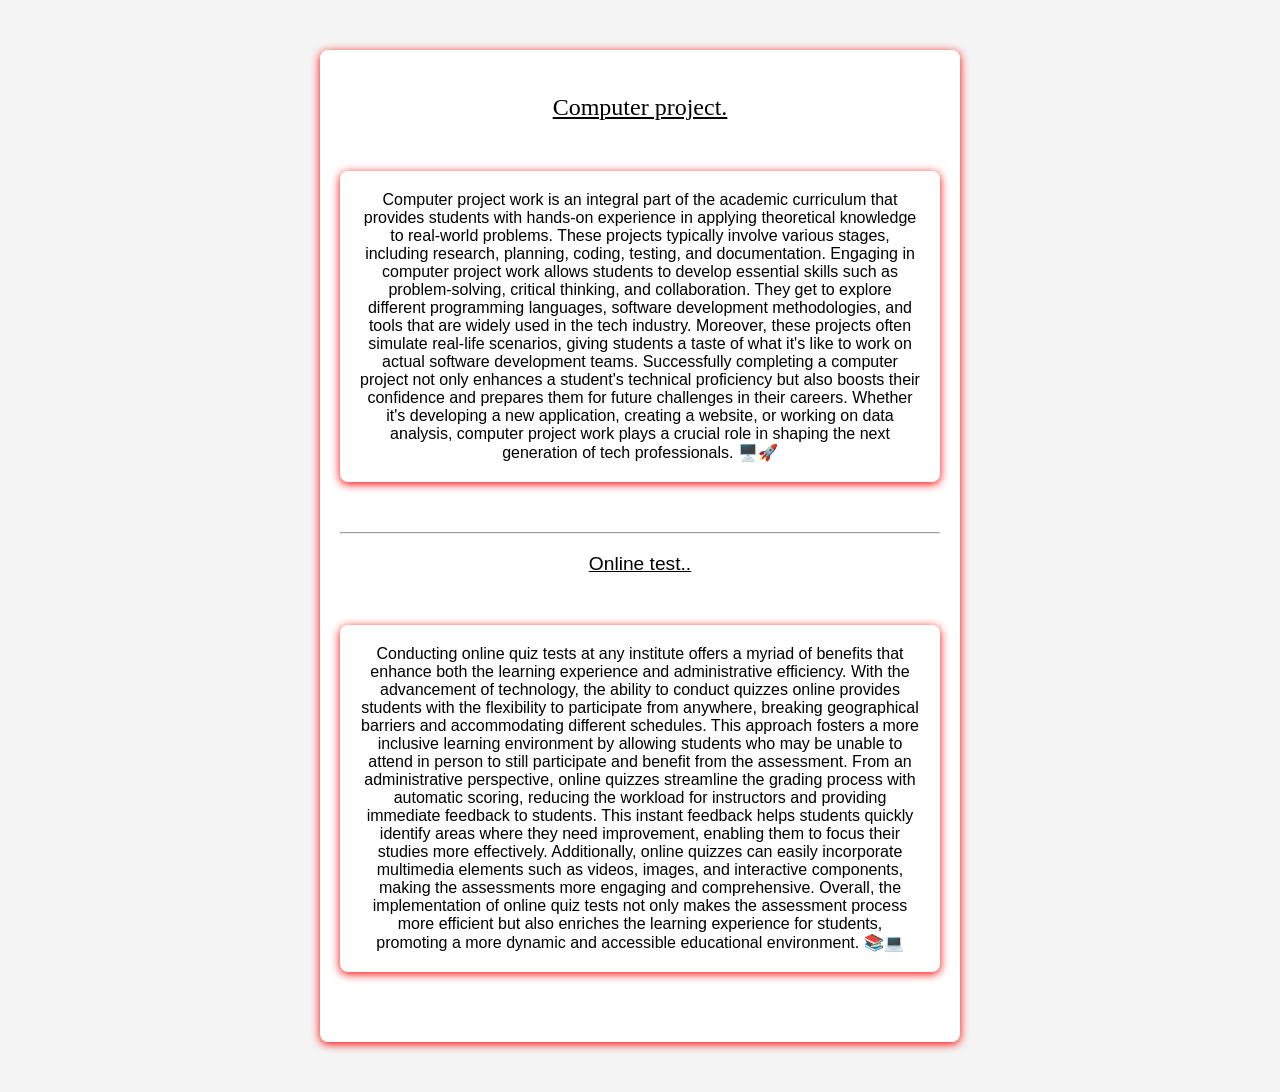
==== Quiz/about.html @ 49e7a215 "First commit" ====
<!DOCTYPE html>
<html lang="en">
  <head>
    <meta charset="UTF-8" />
    <meta name="viewport" content="width=device-width, initial-scale=1.0" />
    <title>Document</title>
    <link rel="stylesheet" href="about.css" />
  </head>
  <body>

    <div class="about">
      <p id="project">Computer project.</p>
      <p id="computer">
        Computer project work is an integral part of the academic curriculum
        that provides students with hands-on experience in applying theoretical
        knowledge to real-world problems. These projects typically involve
        various stages, including research, planning, coding, testing, and
        documentation. Engaging in computer project work allows students to
        develop essential skills such as problem-solving, critical thinking, and
        collaboration. They get to explore different programming languages,
        software development methodologies, and tools that are widely used in
        the tech industry. Moreover, these projects often simulate real-life
        scenarios, giving students a taste of what it's like to work on actual
        software development teams. Successfully completing a computer project
        not only enhances a student's technical proficiency but also boosts
        their confidence and prepares them for future challenges in their
        careers. Whether it's developing a new application, creating a website,
        or working on data analysis, computer project work plays a crucial role
        in shaping the next generation of tech professionals. 🖥️🚀
      </p>
      <hr />
      <p id="test">Online test..</p>
      <p id="online">
        Conducting online quiz tests at any institute offers a myriad of
        benefits that enhance both the learning experience and administrative
        efficiency. With the advancement of technology, the ability to conduct
        quizzes online provides students with the flexibility to participate
        from anywhere, breaking geographical barriers and accommodating
        different schedules. This approach fosters a more inclusive learning
        environment by allowing students who may be unable to attend in person
        to still participate and benefit from the assessment. From an
        administrative perspective, online quizzes streamline the grading
        process with automatic scoring, reducing the workload for instructors
        and providing immediate feedback to students. This instant feedback
        helps students quickly identify areas where they need improvement,
        enabling them to focus their studies more effectively. Additionally,
        online quizzes can easily incorporate multimedia elements such as
        videos, images, and interactive components, making the assessments more
        engaging and comprehensive. Overall, the implementation of online quiz
        tests not only makes the assessment process more efficient but also
        enriches the learning experience for students, promoting a more dynamic
        and accessible educational environment. 📚💻
      </p>
    </div>
  </body>
</html>
---- Quiz/about.css ----
body {
  font-family: Arial, sans-serif;
  background-color: #f4f4f4;
  margin: 0;
  padding: 0;
}
/*
#navbar {
  display: flex;
  justify-content: flex-end;
  background-color: #333;
  padding: 10px;
}

#navbar a {
  color: white;
  text-decoration: none;
  padding: 14px 20px;
}

#navbar a:hover {
  background-color: #ddd;
  color: black;
}
*/


.about {
  max-width: 600px;
  margin: 50px auto;
  background-color: #fff;
  padding: 20px;
  border-radius: 8px;
  box-shadow: 0 2px 10px red;
  text-align: center;
}
#online {
  body {
    font-family: Arial, sans-serif;
    background-color: #f4f4f4;
    margin: 0;
    padding: 0;
  }
  max-width: 600px;
  margin: 50px auto;
  background-color: #fff;
  padding: 20px;
  border-radius: 8px;
  box-shadow: 0 2px 10px red;
  text-align: center;
}

#computer {
  body {
    font-family: Arial, sans-serif;
    background-color: #f4f4f4;
    margin: 0;
    padding: 0;
  }
  max-width: 600px;
  margin: 50px auto;
  background-color: #fff;
  padding: 20px;
  border-radius: 8px;
  box-shadow: 0 2px 10px red;
  text-align: center;
}
#project {
  text-decoration: solid;
  text-decoration: underline;
  font-size: x-large;
  font-family: "Times New Roman", Times, serif;
}
#test {
  text-decoration: solid;
  text-decoration: underline;
  font-size: larger;
}
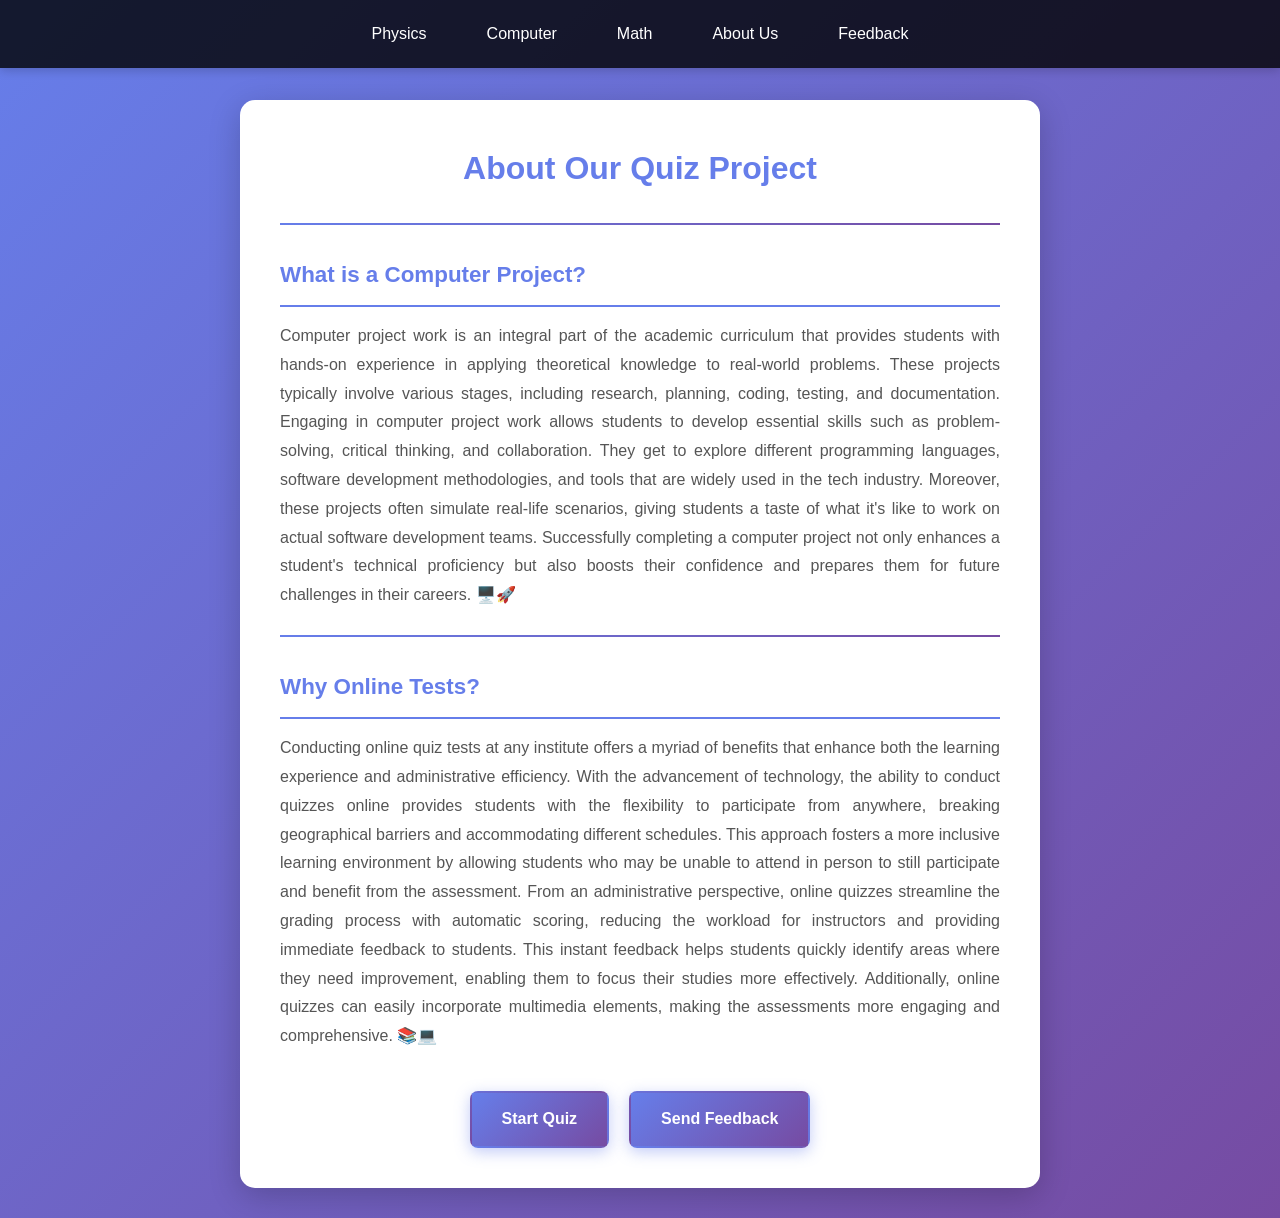
==== commit f8e9f54d: "Updated the about html" ====
--- a/Quiz/about.html
+++ b/Quiz/about.html
@@ -1,56 +1,67 @@
 <!DOCTYPE html>
 <html lang="en">
-  <head>
-    <meta charset="UTF-8" />
-    <meta name="viewport" content="width=device-width, initial-scale=1.0" />
-    <title>Document</title>
-    <link rel="stylesheet" href="about.css" />
-  </head>
-  <body>
+<head>
+  <meta charset="UTF-8" />
+  <meta name="viewport" content="width=device-width, initial-scale=1.0" />
+  <title>About Us</title>
+  <link rel="stylesheet" href="about.css" />
+</head>
+<body>
+  <div id="navbar">
+    <a class="logo" href="physic1.html">Physics</a>
+    <a class="logo" href="computer1.html">Computer</a>
+    <a class="logo" href="math1.html">Math</a>
+    <a class="logo" href="about.html">About Us</a>
+    <a class="logo" href="form.html">Feedback</a>
+  </div>
 
-    <div class="about">
-      <p id="project">Computer project.</p>
-      <p id="computer">
-        Computer project work is an integral part of the academic curriculum
-        that provides students with hands-on experience in applying theoretical
-        knowledge to real-world problems. These projects typically involve
-        various stages, including research, planning, coding, testing, and
-        documentation. Engaging in computer project work allows students to
-        develop essential skills such as problem-solving, critical thinking, and
-        collaboration. They get to explore different programming languages,
-        software development methodologies, and tools that are widely used in
-        the tech industry. Moreover, these projects often simulate real-life
-        scenarios, giving students a taste of what it's like to work on actual
-        software development teams. Successfully completing a computer project
-        not only enhances a student's technical proficiency but also boosts
-        their confidence and prepares them for future challenges in their
-        careers. Whether it's developing a new application, creating a website,
-        or working on data analysis, computer project work plays a crucial role
-        in shaping the next generation of tech professionals. 🖥️🚀
-      </p>
-      <hr />
-      <p id="test">Online test..</p>
-      <p id="online">
-        Conducting online quiz tests at any institute offers a myriad of
-        benefits that enhance both the learning experience and administrative
-        efficiency. With the advancement of technology, the ability to conduct
-        quizzes online provides students with the flexibility to participate
-        from anywhere, breaking geographical barriers and accommodating
-        different schedules. This approach fosters a more inclusive learning
-        environment by allowing students who may be unable to attend in person
-        to still participate and benefit from the assessment. From an
-        administrative perspective, online quizzes streamline the grading
-        process with automatic scoring, reducing the workload for instructors
-        and providing immediate feedback to students. This instant feedback
-        helps students quickly identify areas where they need improvement,
-        enabling them to focus their studies more effectively. Additionally,
-        online quizzes can easily incorporate multimedia elements such as
-        videos, images, and interactive components, making the assessments more
-        engaging and comprehensive. Overall, the implementation of online quiz
-        tests not only makes the assessment process more efficient but also
-        enriches the learning experience for students, promoting a more dynamic
-        and accessible educational environment. 📚💻
-      </p>
+  <div class="about">
+    <h1 id="project">About Our Quiz Project</h1>
+    <hr />
+    
+    <h2 id="test">What is a Computer Project?</h2>
+    <p id="computer">
+      Computer project work is an integral part of the academic curriculum
+      that provides students with hands-on experience in applying theoretical
+      knowledge to real-world problems. These projects typically involve
+      various stages, including research, planning, coding, testing, and
+      documentation. Engaging in computer project work allows students to
+      develop essential skills such as problem-solving, critical thinking, and
+      collaboration. They get to explore different programming languages,
+      software development methodologies, and tools that are widely used in
+      the tech industry. Moreover, these projects often simulate real-life
+      scenarios, giving students a taste of what it's like to work on actual
+      software development teams. Successfully completing a computer project
+      not only enhances a student's technical proficiency but also boosts
+      their confidence and prepares them for future challenges in their
+      careers. 🖥️🚀
+    </p>
+
+    <hr />
+
+    <h2 id="test">Why Online Tests?</h2>
+    <p id="online">
+      Conducting online quiz tests at any institute offers a myriad of
+      benefits that enhance both the learning experience and administrative
+      efficiency. With the advancement of technology, the ability to conduct
+      quizzes online provides students with the flexibility to participate
+      from anywhere, breaking geographical barriers and accommodating
+      different schedules. This approach fosters a more inclusive learning
+      environment by allowing students who may be unable to attend in person
+      to still participate and benefit from the assessment. From an
+      administrative perspective, online quizzes streamline the grading
+      process with automatic scoring, reducing the workload for instructors
+      and providing immediate feedback to students. This instant feedback
+      helps students quickly identify areas where they need improvement,
+      enabling them to focus their studies more effectively. Additionally,
+      online quizzes can easily incorporate multimedia elements, making the
+      assessments more engaging and comprehensive. 📚💻
+    </p>
+
+    <div class="action-buttons">
+      <a href="quiz.html" class="btn">Start Quiz</a>
+      <a href="form.html" class="btn">Send Feedback</a>
     </div>
-  </body>
+  </div>
+</body>
 </html>
--- a/Quiz/about.css
+++ b/Quiz/about.css
@@ -1,78 +1,176 @@
-body {
-  font-family: Arial, sans-serif;
-  background-color: #f4f4f4;
+/* About Page Styles */
+* {
   margin: 0;
   padding: 0;
-}
-/*
-#navbar {
-  display: flex;
-  justify-content: flex-end;
-  background-color: #333;
-  padding: 10px;
+  box-sizing: border-box;
 }
 
-#navbar a {
+body {
+  font-family: 'Segoe UI', Tahoma, Geneva, Verdana, sans-serif;
+  background: linear-gradient(135deg, #667eea 0%, #764ba2 100%);
+  min-height: 100vh;
+  padding-top: 70px;
+}
+
+/* Navbar Styles */
+#navbar {
+  position: fixed;
+  top: 0;
+  left: 0;
+  right: 0;
+  background-color: rgba(0, 0, 0, 0.8);
+  display: flex;
+  justify-content: center;
+  gap: 30px;
+  padding: 15px;
+  z-index: 1000;
+  box-shadow: 0 2px 10px rgba(0, 0, 0, 0.2);
+  flex-wrap: wrap;
+}
+
+#navbar .logo {
   color: white;
   text-decoration: none;
-  padding: 14px 20px;
+  padding: 10px 15px;
+  border-radius: 5px;
+  transition: all 0.3s ease;
+  font-size: 1em;
 }
 
-#navbar a:hover {
-  background-color: #ddd;
-  color: black;
+#navbar .logo:hover {
+  background-color: #667eea;
+  transform: translateY(-2px);
 }
-*/
 
+/* About Container */
+.about {
+  max-width: 800px;
+  margin: 30px auto;
+  background-color: white;
+  padding: 40px;
+  border-radius: 15px;
+  box-shadow: 0 8px 32px rgba(0, 0, 0, 0.2);
+  line-height: 1.8;
+}
 
-.about {
-  max-width: 600px;
-  margin: 50px auto;
-  background-color: #fff;
-  padding: 20px;
-  border-radius: 8px;
-  box-shadow: 0 2px 10px red;
-  text-align: center;
-}
-#online {
-  body {
-    font-family: Arial, sans-serif;
-    background-color: #f4f4f4;
-    margin: 0;
-    padding: 0;
-  }
-  max-width: 600px;
-  margin: 50px auto;
-  background-color: #fff;
-  padding: 20px;
-  border-radius: 8px;
-  box-shadow: 0 2px 10px red;
+.about h1 {
+  color: #667eea;
+  font-size: 2em;
+  margin-bottom: 20px;
   text-align: center;
 }
 
+.about h2 {
+  color: #667eea;
+  font-size: 1.4em;
+  margin: 30px 0 15px 0;
+  border-bottom: 2px solid #667eea;
+  padding-bottom: 10px;
+}
+
+.about p {
+  color: #333;
+  margin: 15px 0;
+  text-align: justify;
+  line-height: 1.8;
+}
+
+#project {
+  color: #667eea;
+  font-weight: 600;
+}
+
 #computer {
-  body {
-    font-family: Arial, sans-serif;
-    background-color: #f4f4f4;
-    margin: 0;
-    padding: 0;
+  color: #555;
+}
+
+#online {
+  color: #555;
+}
+
+#test {
+  color: #667eea;
+  margin-top: 30px;
+}
+
+hr {
+  border: none;
+  height: 2px;
+  background: linear-gradient(90deg, #667eea 0%, #764ba2 100%);
+  margin: 25px 0;
+}
+
+.action-buttons {
+  display: flex;
+  gap: 20px;
+  justify-content: center;
+  margin-top: 40px;
+  flex-wrap: wrap;
+}
+
+.btn {
+  display: inline-block;
+  padding: 12px 30px;
+  background: linear-gradient(135deg, #667eea 0%, #764ba2 100%);
+  color: white;
+  text-decoration: none;
+  border-radius: 8px;
+  font-weight: 600;
+  transition: all 0.3s ease;
+  border: 2px solid transparent;
+  box-shadow: 0 4px 15px rgba(102, 126, 234, 0.4);
+}
+
+.btn:hover {
+  transform: translateY(-3px);
+  box-shadow: 0 6px 20px rgba(102, 126, 234, 0.6);
+}
+
+.btn:active {
+  transform: translateY(-1px);
+}
+
+/* Responsive Design */
+@media (max-width: 768px) {
+  .about {
+    margin: 15px;
+    padding: 25px;
   }
-  max-width: 600px;
-  margin: 50px auto;
-  background-color: #fff;
-  padding: 20px;
-  border-radius: 8px;
-  box-shadow: 0 2px 10px red;
-  text-align: center;
+
+  .about h1 {
+    font-size: 1.6em;
+  }
+
+  .about h2 {
+    font-size: 1.2em;
+  }
+
+  .action-buttons {
+    flex-direction: column;
+    gap: 15px;
+  }
+
+  .btn {
+    width: 100%;
+    text-align: center;
+  }
 }
-#project {
-  text-decoration: solid;
-  text-decoration: underline;
-  font-size: x-large;
-  font-family: "Times New Roman", Times, serif;
+
+@media (max-width: 480px) {
+  #navbar {
+    gap: 10px;
+  }
+
+  #navbar .logo {
+    padding: 8px 10px;
+    font-size: 0.9em;
+  }
+
+  .about {
+    padding: 20px;
+  }
+
+  .about h1 {
+    font-size: 1.4em;
+  }
 }
-#test {
-  text-decoration: solid;
-  text-decoration: underline;
-  font-size: larger;
-}
